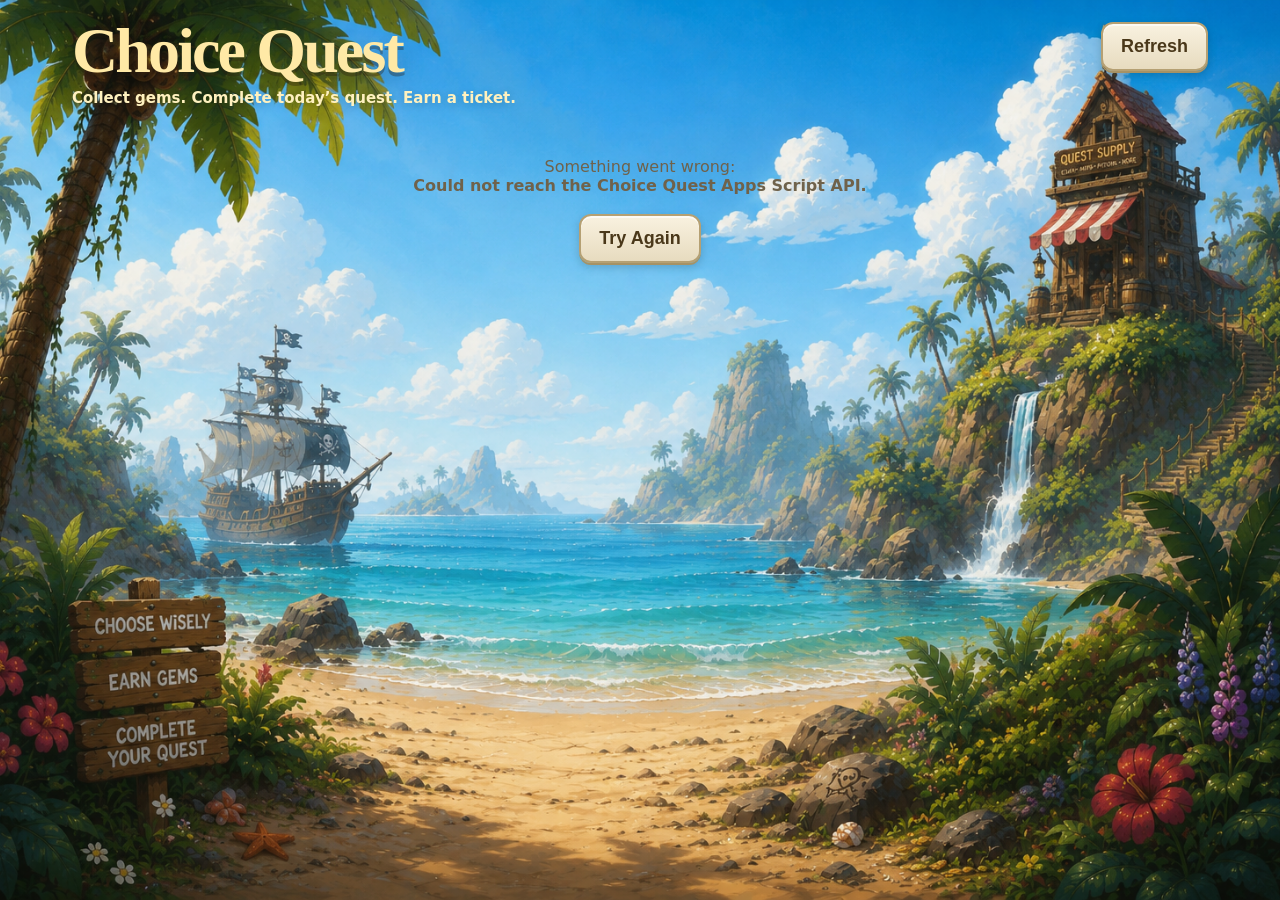
==== index.html @ 32f028f6 "Add files via upload" ====
<!doctype html>
<html lang="en">
<head>
  <meta charset="utf-8">
  <meta name="viewport" content="width=device-width, initial-scale=1, viewport-fit=cover">
  <meta name="theme-color" content="#0f2747">
  <title>Choice Quest</title>
  <link rel="stylesheet" href="css/styles.css">
</head>
<body>
  <div class="background" aria-hidden="true">
    <img src="assets/backgrounds/pirate-background.png" alt="">
  </div>

  <div class="app">
    <header>
      <div>
        <h1>Choice Quest</h1>
        <div class="subtitle" id="subtitle">Collect gems. Complete today’s quest. Earn a ticket.</div>
      </div>
      <div class="header-actions">
        <button class="ghost" type="button" onclick="refresh()">Refresh</button>
      </div>
    </header>

    <main id="root" class="loading">Loading quests...</main>
  </div>

  <div id="celebrate" class="celebrate"></div>

  <script src="js/config.js"></script>
  <script src="js/app.js"></script>
</body>
</html>
---- css/styles.css ----
/**
   * Choice Quest
   * Version: 2.0
   * File: Styles.html
   */

  :root {
    --parchment:#f5e7c7;
    --parchment-light:#fff4d6;
    --parchment-deep:#d6b982;
    --forest:#183b2b;
    --forest-2:#24573f;
    --moss:#5f7f3f;
    --ink:#1f2a1f;
    --muted:#6f624b;
    --card:#fff5d8;
    --card-dark:#2c2118;
    --line:rgba(80,54,28,.22);
    --shadow:0 20px 45px rgba(37,26,14,.22);
    --wood:#5c3218;
    --wood-2:#8a5228;
    --wood-light:#b77a3b;
    --gold:#f4b63f;
    --gold-dark:#a35c12;
    --ruby:#dc2626;
    --sapphire:#2563eb;
    --emerald:#059669;
    --amethyst:#7c3aed;
    --topaz:#d97706;
    --rose:#be185d;
    --white:#fffaf0;
    --toast-bg:#183b2b;
  }

  * { box-sizing:border-box; }
  html, body { min-height:100%; }
  body {
    margin:0;
    font-family: ui-rounded, system-ui, -apple-system, BlinkMacSystemFont, "Segoe UI", sans-serif;
    color:var(--ink);
    background:#000;
  }


  
.background{
  position:fixed;
  inset:0;
  z-index:-100;
  overflow:hidden;
}
.background img{
  width:100%;
  height:100%;
  object-fit:cover;
  display:block;
}

.app { max-width:1180px; margin:0 auto; padding:22px; position:relative; }
  header { display:flex; justify-content:space-between; align-items:flex-start; gap:14px; margin-bottom:18px; }
  .header-actions { display:flex; gap:10px; flex-wrap:wrap; justify-content:flex-end; }

  h1 {
    margin:0;
    font-family: Georgia, "Times New Roman", serif;
    font-size:clamp(38px, 5vw, 68px);
    letter-spacing:-.045em;
    line-height:.92;
    color:#ffe9a6;
    text-shadow:0 4px 0 rgba(37,26,14,.34), 0 9px 25px rgba(0,0,0,.22);
  }
  h2 { margin:0; font-size:clamp(30px, 4vw, 46px); letter-spacing:-.03em; color:#24160d; font-family:Georgia, "Times New Roman", serif; font-weight:950; }
  h3 { margin:10px 0 4px; font-size:20px; }

  .subtitle { margin-top:8px; color:#fff1bf; font-size:15px; font-weight:700; text-shadow:0 2px 10px rgba(0,0,0,.22); }
  .links { color:#ffeec0; font-size:13px; line-height:1.4; max-width:520px; }
  .links code { background:rgba(255,244,214,.2); padding:2px 5px; border-radius:6px; color:#fff6d7; }

  .grid { display:grid; grid-template-columns:repeat(auto-fit, minmax(310px, 1fr)); gap:18px; align-items:start; }
  .kid-card, .panel {
    position:relative;
    background:linear-gradient(180deg, rgba(255,250,240,.96), rgba(245,231,199,.96));
    border:2px solid rgba(92,50,24,.24);
    border-radius:32px;
    padding:20px;
    box-shadow:var(--shadow);
    overflow:hidden;
  }
  .kid-card:before {
    content:"";
    position:absolute;
    inset:0 0 auto 0;
    height:12px;
    background:#0f2747;
    opacity:.95;
  }
  .kid-card[data-child="Colton"]:before{background:#7a3f56;}
  .kid-card:after {
    content:"";
    position:absolute;
    inset:12px 0 auto 0;
    height:4px;
    background:rgba(92,50,24,.18);
  }

  .kid-top { display:flex; justify-content:space-between; align-items:flex-start; gap:12px; margin-top:8px; }
  .ticket-pill, .saving-badge {
    white-space:nowrap;
    background:linear-gradient(180deg,#fff4c4,#f0c65c);
    border:2px solid rgba(111,66,18,.28);
    border-radius:999px;
    padding:10px 13px;
    font-weight:950;
    font-size:18px;
    color:#4b2508;
    box-shadow:inset 0 2px 0 rgba(255,255,255,.55), 0 6px 18px rgba(88,49,16,.16);
  }
  .saving-badge { display:none; font-size:12px; color:var(--muted); padding:7px 10px; margin-top:8px; background:var(--parchment-light); }
  .kid-card.saving .saving-badge, .loading-card .saving-badge { display:inline-block; }

  .treasure-stage { display:flex; justify-content:center; align-items:flex-end; margin:16px 0 10px; min-height:310px; }
  .chest-area { position:relative; width:270px; height:300px; }

  .chest-lid {
    position:absolute;
    left:31px; top:68px;
    width:208px; height:96px;
    border-radius:18px 18px 10px 10px;
    background:
      linear-gradient(90deg, transparent 0 14%, rgba(255,236,142,.72) 14% 19%, transparent 19% 81%, rgba(255,236,142,.62) 81% 86%, transparent 86%),
      repeating-linear-gradient(180deg, rgba(255,255,255,.10) 0 2px, transparent 2px 18px),
      linear-gradient(180deg,#7a421d 0%, #57270f 68%, #2b1208 100%);
    border:6px solid rgba(55,28,12,.76);
    border-bottom-width:8px;
    box-shadow:inset 0 12px 16px rgba(255,255,255,.16), inset 0 -18px 26px rgba(0,0,0,.3), 0 10px 18px rgba(55,28,12,.18);
    z-index:2;
    transform:perspective(260px) rotateX(52deg);
    transform-origin:50% 100%;
  }
  .chest-lid:before {
    content:"";
    position:absolute;
    left:0; right:0; top:15px;
    height:15px;
    background:linear-gradient(90deg,#af681d,#ffe28d 45%,#c27a22);
    border-top:2px solid rgba(255,255,255,.3);
    border-bottom:3px solid rgba(60,28,10,.35);
  }
  .chest-lid:after {
    content:"";
    position:absolute;
    left:50%; top:-15px;
    width:38px; height:34px;
    transform:translateX(-50%);
    border-radius:10px 10px 7px 7px;
    background:linear-gradient(180deg,#fff0a7,#d48a24 70%,#89440f);
    border:3px solid rgba(80,37,11,.42);
    box-shadow:inset 6px 0 9px rgba(255,255,255,.28);
  }
  .chest-band { display:none; }

  .chest {
    position:absolute;
    left:20px; top:130px;
    width:230px; height:142px;
    border:7px solid rgba(55,28,12,.72);
    border-radius:14px 14px 30px 30px;
    background:
      linear-gradient(90deg, transparent 0 12%, rgba(255,216,92,.95) 12% 17%, transparent 17% 83%, rgba(255,216,92,.88) 83% 88%, transparent 88%),
      repeating-linear-gradient(180deg, rgba(255,255,255,.13) 0 2px, transparent 2px 24px),
      linear-gradient(135deg,#a9622d,#653013 62%,#3b1b0c);
    overflow:hidden;
    box-shadow:inset 16px 0 22px rgba(255,255,255,.11), inset -18px 0 24px rgba(0,0,0,.18), 0 18px 28px rgba(55,28,12,.24);
    z-index:5;
    transition:filter .3s ease, transform .3s ease;
  }
  .chest:before {
    content:"";
    position:absolute;
    left:0; right:0; top:0;
    height:32px;
    background:linear-gradient(180deg,#ffe08a,#d58a24 70%,#8f4613);
    border-bottom:4px solid rgba(55,28,12,.45);
    z-index:12;
  }
  .chest:after {
    content:"";
    position:absolute;
    left:8px; right:8px; top:34px;
    height:30px;
    border-radius:0 0 50% 50%;
    background:linear-gradient(180deg,rgba(31,13,5,.6),rgba(31,13,5,0));
    z-index:6;
    pointer-events:none;
  }
  .chest-lock {
    position:absolute;
    left:50%; top:18px;
    width:42px; height:46px;
    transform:translateX(-50%);
    clip-path:polygon(50% 0, 93% 20%, 84% 86%, 50% 100%, 16% 86%, 7% 20%);
    background:linear-gradient(180deg,#fff1a8,#d99424 70%,#8c4a12);
    border:0;
    z-index:15;
    box-shadow:0 5px 12px rgba(0,0,0,.18), inset 6px 0 10px rgba(255,255,255,.25);
  }
  .chest-lock:before {
    content:"";
    position:absolute;
    inset:4px;
    clip-path:inherit;
    border:2px solid rgba(86,39,9,.42);
  }
  .chest-lock:after {
    content:"";
    position:absolute;
    left:50%; top:16px;
    width:8px; height:14px;
    transform:translateX(-50%);
    border-radius:999px;
    background:#4b210a;
  }

  .kid-card.celebrating .chest { filter:drop-shadow(0 0 28px rgba(244,182,63,.9)); animation:chestBounce .8s ease both; }
  .kid-card.emptying .chest { animation:tipChest 1.05s ease-in-out both; }
  .chest-shine {
    position:absolute;
    left:24px; top:48px;
    width:24px; height:72px;
    border-radius:999px;
    background:rgba(255,255,255,.12);
    filter:blur(.3px);
    z-index:11;
  }
  .chest-fill-line { position:absolute; left:0; right:0; bottom:22px; border-top:2px dashed rgba(255,255,255,.14); z-index:7; }
  .shelf {
    position:absolute;
    left:0; right:0; bottom:2px;
    height:30px;
    border-radius:999px;
    background:linear-gradient(180deg,var(--wood-light),var(--wood-2) 45%,var(--wood));
    box-shadow:0 12px 20px rgba(59,32,13,.26);
    z-index:1;
  }
  .shelf:after { content:""; position:absolute; left:20px; right:20px; top:7px; height:4px; border-radius:999px; background:rgba(255,255,255,.2); }

  .gem {
    position:absolute;
    width:40px; height:42px;
    clip-path:polygon(50% 0%, 86% 18%, 96% 47%, 50% 100%, 4% 47%, 14% 18%);
    background:
      linear-gradient(120deg, rgba(255,255,255,.82) 0 13%, transparent 14%),
      linear-gradient(155deg, transparent 0 31%, rgba(255,255,255,.36) 32% 36%, transparent 37%),
      linear-gradient(25deg, transparent 0 46%, rgba(0,0,0,.16) 47% 54%, transparent 55%),
      radial-gradient(circle at 35% 25%, rgba(255,255,255,.68), transparent 24%),
      linear-gradient(135deg, color-mix(in srgb, var(--gem-color), white 35%), var(--gem-color) 48%, color-mix(in srgb, var(--gem-color), black 32%));
    box-shadow:inset -9px -10px 13px rgba(0,0,0,.2), inset 8px 8px 12px rgba(255,255,255,.42), 0 4px 8px rgba(0,0,0,.24);
    z-index:10;
    transform:rotate(var(--gem-rotate, 0deg));
    transform-origin:50% 58%;
    transition: opacity .18s ease, transform .18s ease;
  }
  .gem.drop { animation:drop .58s cubic-bezier(.2,1.5,.45,1) both; }
  .kid-card.emptying .gem { animation:rollOut 1s ease-in forwards; }
  .gem-facet { position:absolute; display:block; background:rgba(255,255,255,.38); pointer-events:none; }
  .gem-facet-a { left:19px; top:4px; width:2px; height:34px; transform:rotate(16deg); }
  .gem-facet-b { left:7px; top:18px; width:27px; height:2px; transform:rotate(-10deg); }
  .gem-facet-c { left:13px; top:8px; width:2px; height:32px; transform:rotate(-22deg); background:rgba(0,0,0,.12); }

  .meter { text-align:center; margin-top:0; }
  .big-progress { font-size:28px; font-weight:950; letter-spacing:-.02em; color:#2f1a0d; }
  .hint { color:var(--muted); font-size:15px; margin-top:4px; min-height:22px; }
  .quest-rewards { margin-top:10px; color:#70501f; font-size:12px; text-transform:uppercase; letter-spacing:.16em; font-weight:950; }

  .buttons { display:grid; grid-template-columns:1fr 1fr; gap:10px; margin-top:16px; }
  button { border:0; border-radius:18px; padding:17px 12px; font-size:18px; font-weight:950; color:#20150b; cursor:pointer; box-shadow:0 7px 16px rgba(52,32,14,.18); transition:transform .08s ease, opacity .15s ease, box-shadow .15s ease; }
  button:active { transform:scale(.97); box-shadow:0 3px 8px rgba(52,32,14,.14); }
  button:disabled { opacity:.55; cursor:wait; }
  .good { background:linear-gradient(180deg,#b7e7c5,#3f8f63); }
  .bonus { background:linear-gradient(180deg,#f7d978,#cf8a1b); }
  .oops { background:linear-gradient(180deg,#f8c0c8,#d86b84); }
  .undo { background:linear-gradient(180deg,#d7cef8,#7d63d8); }
  .ghost {
  background: linear-gradient(180deg, rgb(249, 242, 224) 0%, rgb(231, 219, 191) 100%);
  color: rgb(74, 56, 26);
  border: 2px solid rgb(181, 160, 115);
  border-radius: 12px;
  font-family: Inter, Arial, sans-serif;
  font-size: 18px;
  font-weight: 900;
  padding: 12px 18px;
  box-shadow: inset 0 2px 0 rgba(255,255,255,.65), 0 2px 0 rgb(166,146,101), 0 4px 10px rgba(0,0,0,.18);
  transition: transform .06s ease, filter .12s ease, box-shadow .12s ease;
}

  .loading, .error { padding:32px; text-align:center; color:var(--muted); }
  .loading-content { padding:0; text-align:initial; color:inherit; }
  .loading-card { opacity:.84; }
  .loading-card .chest { background:linear-gradient(90deg,rgba(255,244,214,.52),rgba(92,50,24,.24)); }
  body.is-loading .header-actions button { opacity:.7; }
  .toast {
    position:fixed;
    left:50%; bottom:20px;
    transform:translateX(-50%);
    display:none;
    background:var(--toast-bg);
    color:#fff7d6;
    padding:12px 16px;
    border-radius:999px;
    font-weight:800;
    z-index:200;
    box-shadow:0 10px 28px rgba(0,0,0,.18);
  }

  .celebrate {
    display:none; position:fixed; inset:0; pointer-events:none; align-items:center; justify-content:center; text-align:center;
    color:#3c210c; background:radial-gradient(circle, rgba(255,244,214,.94), rgba(23,54,37,.28)); z-index:99;
  }
  .celebrate.show { display:flex; animation:celebrateFade 6s ease-in-out forwards; }
  .celebrate-card { background:linear-gradient(180deg,rgba(255,250,240,.94),rgba(245,231,199,.94)); border:4px solid rgba(244,182,63,.48); border-radius:34px; padding:28px 34px; box-shadow:0 28px 80px rgba(55,28,12,.28); }
  .celebrate-kicker { font-size:22px; font-weight:950; color:var(--forest); margin-bottom:8px; text-transform:uppercase; letter-spacing:.14em; }
  .celebrate-title { font-family:Georgia, "Times New Roman", serif; font-size:clamp(42px, 7vw, 86px); font-weight:950; line-height:.95; letter-spacing:-.04em; color:#5a2c0e; }
  .gold-ticket { display:inline-block; margin-top:18px; background:linear-gradient(135deg,#fff2a8,var(--gold)); border:3px dashed rgba(124,45,18,.48); border-radius:16px; padding:14px 28px; font-size:clamp(28px, 4vw, 48px); font-weight:950; transform:rotate(-2deg); animation:ticketPop 6s ease-in-out both; }
  .confetti { position:fixed; top:-18px; width:10px; height:18px; border-radius:3px; animation:fall 2.8s linear forwards; z-index:100; pointer-events:none; }

  @keyframes drop { 0% { transform:translateY(-210px) scale(.72) rotate(calc(var(--gem-rotate, 0deg) - 18deg)); opacity:.35; } 70% { transform:translateY(7px) scale(1.06) rotate(calc(var(--gem-rotate, 0deg) + 7deg)); opacity:1; } 100% { transform:translateY(0) scale(1) rotate(var(--gem-rotate, 0deg)); opacity:1; } }
  @keyframes chestBounce { 0%{transform:scale(1)} 38%{transform:scale(1.035)} 100%{transform:scale(1)} }
  @keyframes tipChest { 0%{transform:rotate(0)} 45%{transform:rotate(-7deg) translateX(-6px)} 100%{transform:rotate(0)} }
  @keyframes rollOut { to { transform:translate(132px, 76px) rotate(460deg) scale(.75); opacity:0; } }
  @keyframes celebrateFade { 0%{opacity:0; transform:scale(.92)} 10%{opacity:1; transform:scale(1)} 82%{opacity:1} 100%{opacity:0; transform:scale(.98)} }
  @keyframes ticketPop { 0%,12%{transform:translateY(20px) scale(.72) rotate(-8deg); opacity:0} 22%,82%{transform:translateY(0) scale(1) rotate(-2deg); opacity:1} 100%{transform:translateY(-8px) scale(.96) rotate(2deg); opacity:0} }
  @keyframes fall { to { transform:translateY(105vh) rotate(620deg); opacity:.9; } }

  body.dakboard {
    background:
  linear-gradient(rgba(255,255,255,.10), rgba(255,255,255,.10)),
  url("https://raw.githubusercontent.com/azieli02/Behavior-Tracker/main/Pirate%20Image%20Sample.PNG")
  center center / cover no-repeat fixed;
    overflow:hidden;
  }
  body.dakboard .app { max-width:1500px; padding:34px; }
  body.dakboard header { justify-content:center; text-align:center; margin-bottom:20px; }
  body.dakboard h1 { font-size:clamp(54px, 5.6vw, 96px); }
  body.dakboard .subtitle { font-size:24px; color:#fff1bf; }
  body.dakboard .grid { grid-template-columns:repeat(2, minmax(420px, 1fr)); gap:28px; }
  body.dakboard .kid-card { text-align:center; padding:34px; border-radius:42px; }
  body.dakboard h2 { font-size:clamp(54px, 5vw, 88px); }
  body.dakboard .treasure-stage { min-height:420px; }
  body.dakboard .chest-area { transform:scale(1.34); transform-origin:center bottom; }
  body.dakboard .big-progress { font-size:48px; }
  body.dakboard .hint { font-size:26px; }
  body.dakboard .quest-rewards { font-size:16px; }
  body.dakboard .ticket-pill { font-size:34px; padding:15px 20px; }
  body.dakboard .parent-only { display:none !important; }

  @media (max-width:840px) {
    body {
      background:#000;
    }
    .app { padding:14px; }
    header { align-items:stretch; flex-direction:column; }
    .header-actions { justify-content:flex-start; }
    .kid-top { flex-direction:column; }
    .ticket-pill { align-self:flex-start; }
    .treasure-stage { min-height:285px; }
    .chest-area { transform:scale(.92); transform-origin:center bottom; }
  }

/* GitHub Pages: avoid browser default overflow around the full-screen background. */
html, body { width:100%; min-height:100%; }
.background { background:#000; }
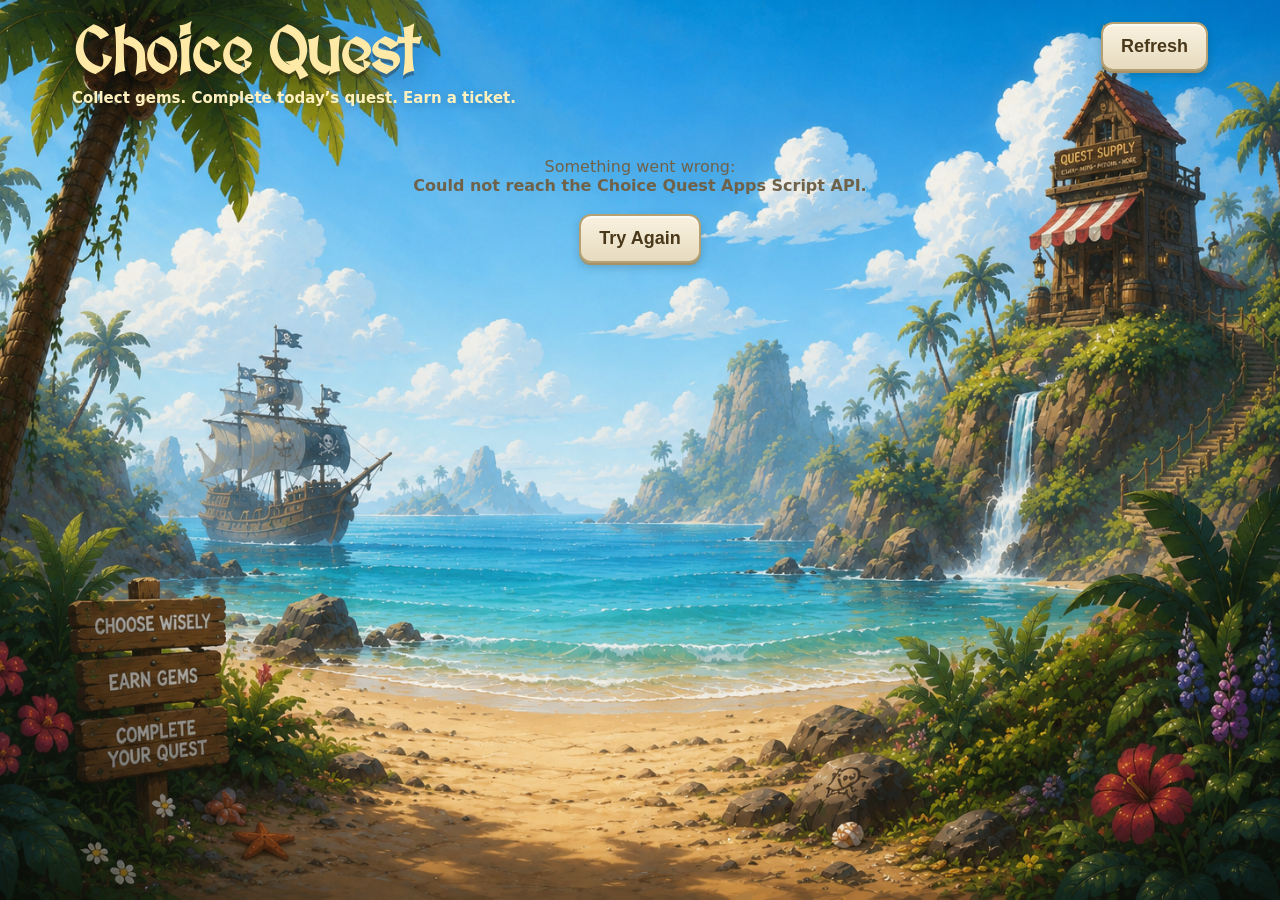
==== commit eb841076: "Update index.html" ====
--- a/index.html
+++ b/index.html
@@ -5,6 +5,15 @@
   <meta name="viewport" content="width=device-width, initial-scale=1, viewport-fit=cover">
   <meta name="theme-color" content="#0f2747">
   <title>Choice Quest</title>
+<link
+  rel="icon"
+  type="image/png"
+  href="assets/gems/Choice-Quest-Gem-Yellow.PNG"
+>
+<link
+  rel="apple-touch-icon"
+  href="assets/gems/Choice-Quest-Gem-Yellow.PNG"
+>
   <link rel="stylesheet" href="css/styles.css">
 </head>
 <body>
@@ -19,7 +28,7 @@
         <div class="subtitle" id="subtitle">Collect gems. Complete today’s quest. Earn a ticket.</div>
       </div>
       <div class="header-actions">
-        <button class="ghost" type="button" onclick="refresh()">Refresh</button>
+        <button class="ghost" type="button" onclick="hardRefresh()">Refresh</button>
       </div>
     </header>
 
@@ -29,6 +38,8 @@
   <div id="celebrate" class="celebrate"></div>
 
   <script src="js/config.js"></script>
+  <script src="js/constants.js"></script>
+  <script src="js/treasure.js"></script>
   <script src="js/app.js"></script>
 </body>
 </html>
--- a/css/styles.css
+++ b/css/styles.css
@@ -3,6 +3,7 @@
    * Version: 2.0
    * File: Styles.html
    */
+@import url('https://fonts.googleapis.com/css2?family=MedievalSharp&display=swap');
 
   :root {
     --parchment:#f5e7c7;
@@ -62,14 +63,20 @@
 
   h1 {
     margin:0;
-    font-family: Georgia, "Times New Roman", serif;
+    font-family: "MedievalSharp", cursive;
     font-size:clamp(38px, 5vw, 68px);
     letter-spacing:-.045em;
     line-height:.92;
     color:#ffe9a6;
     text-shadow:0 4px 0 rgba(37,26,14,.34), 0 9px 25px rgba(0,0,0,.22);
   }
-  h2 { margin:0; font-size:clamp(30px, 4vw, 46px); letter-spacing:-.03em; color:#24160d; font-family:Georgia, "Times New Roman", serif; font-weight:950; }
+  h2 { margin:0; 
+      font-family: "MedievalSharp", cursive; 
+      font-size:clamp(30px, 4vw, 46px);
+      letter-spacing:-.03em; 
+      color:#24160d;
+      font-weight:950; }
+
   h3 { margin:10px 0 4px; font-size:20px; }
 
   .subtitle { margin-top:8px; color:#fff1bf; font-size:15px; font-weight:700; text-shadow:0 2px 10px rgba(0,0,0,.22); }
@@ -118,154 +125,63 @@
   .saving-badge { display:none; font-size:12px; color:var(--muted); padding:7px 10px; margin-top:8px; background:var(--parchment-light); }
   .kid-card.saving .saving-badge, .loading-card .saving-badge { display:inline-block; }
 
-  .treasure-stage { display:flex; justify-content:center; align-items:flex-end; margin:16px 0 10px; min-height:310px; }
-  .chest-area { position:relative; width:270px; height:300px; }
-
-  .chest-lid {
-    position:absolute;
-    left:31px; top:68px;
-    width:208px; height:96px;
-    border-radius:18px 18px 10px 10px;
-    background:
-      linear-gradient(90deg, transparent 0 14%, rgba(255,236,142,.72) 14% 19%, transparent 19% 81%, rgba(255,236,142,.62) 81% 86%, transparent 86%),
-      repeating-linear-gradient(180deg, rgba(255,255,255,.10) 0 2px, transparent 2px 18px),
-      linear-gradient(180deg,#7a421d 0%, #57270f 68%, #2b1208 100%);
-    border:6px solid rgba(55,28,12,.76);
-    border-bottom-width:8px;
-    box-shadow:inset 0 12px 16px rgba(255,255,255,.16), inset 0 -18px 26px rgba(0,0,0,.3), 0 10px 18px rgba(55,28,12,.18);
+  .treasure-stage {
+    display:flex;
+    justify-content:center;
+    align-items:center;
+    margin:8px 0 4px;
+    min-height:310px;
+  }
+  .treasure-art {
+    position:relative;
+    width:min(390px, 92%);
+    aspect-ratio:1 / 1;
+    isolation:isolate;
+  }
+  .treasure-chest-image,
+  .treasure-chest-foreground {
+    position:absolute;
+    inset:0;
+    width:100%;
+    height:100%;
+    object-fit:contain;
+    pointer-events:none;
+  }
+  .treasure-chest-image { z-index:1; }
+  .treasure-gem-layer {
+    position:absolute;
+    inset:0;
     z-index:2;
-    transform:perspective(260px) rotateX(52deg);
-    transform-origin:50% 100%;
-  }
-  .chest-lid:before {
-    content:"";
-    position:absolute;
-    left:0; right:0; top:15px;
-    height:15px;
-    background:linear-gradient(90deg,#af681d,#ffe28d 45%,#c27a22);
-    border-top:2px solid rgba(255,255,255,.3);
-    border-bottom:3px solid rgba(60,28,10,.35);
-  }
-  .chest-lid:after {
-    content:"";
-    position:absolute;
-    left:50%; top:-15px;
-    width:38px; height:34px;
-    transform:translateX(-50%);
-    border-radius:10px 10px 7px 7px;
-    background:linear-gradient(180deg,#fff0a7,#d48a24 70%,#89440f);
-    border:3px solid rgba(80,37,11,.42);
-    box-shadow:inset 6px 0 9px rgba(255,255,255,.28);
-  }
-  .chest-band { display:none; }
-
-  .chest {
-    position:absolute;
-    left:20px; top:130px;
-    width:230px; height:142px;
-    border:7px solid rgba(55,28,12,.72);
-    border-radius:14px 14px 30px 30px;
-    background:
-      linear-gradient(90deg, transparent 0 12%, rgba(255,216,92,.95) 12% 17%, transparent 17% 83%, rgba(255,216,92,.88) 83% 88%, transparent 88%),
-      repeating-linear-gradient(180deg, rgba(255,255,255,.13) 0 2px, transparent 2px 24px),
-      linear-gradient(135deg,#a9622d,#653013 62%,#3b1b0c);
-    overflow:hidden;
-    box-shadow:inset 16px 0 22px rgba(255,255,255,.11), inset -18px 0 24px rgba(0,0,0,.18), 0 18px 28px rgba(55,28,12,.24);
-    z-index:5;
-    transition:filter .3s ease, transform .3s ease;
-  }
-  .chest:before {
-    content:"";
-    position:absolute;
-    left:0; right:0; top:0;
-    height:32px;
-    background:linear-gradient(180deg,#ffe08a,#d58a24 70%,#8f4613);
-    border-bottom:4px solid rgba(55,28,12,.45);
-    z-index:12;
-  }
-  .chest:after {
-    content:"";
-    position:absolute;
-    left:8px; right:8px; top:34px;
-    height:30px;
-    border-radius:0 0 50% 50%;
-    background:linear-gradient(180deg,rgba(31,13,5,.6),rgba(31,13,5,0));
-    z-index:6;
+    overflow:visible;
     pointer-events:none;
   }
-  .chest-lock {
-    position:absolute;
-    left:50%; top:18px;
-    width:42px; height:46px;
-    transform:translateX(-50%);
-    clip-path:polygon(50% 0, 93% 20%, 84% 86%, 50% 100%, 16% 86%, 7% 20%);
-    background:linear-gradient(180deg,#fff1a8,#d99424 70%,#8c4a12);
-    border:0;
-    z-index:15;
-    box-shadow:0 5px 12px rgba(0,0,0,.18), inset 6px 0 10px rgba(255,255,255,.25);
-  }
-  .chest-lock:before {
-    content:"";
-    position:absolute;
-    inset:4px;
-    clip-path:inherit;
-    border:2px solid rgba(86,39,9,.42);
-  }
-  .chest-lock:after {
-    content:"";
-    position:absolute;
-    left:50%; top:16px;
-    width:8px; height:14px;
-    transform:translateX(-50%);
-    border-radius:999px;
-    background:#4b210a;
-  }
-
-  .kid-card.celebrating .chest { filter:drop-shadow(0 0 28px rgba(244,182,63,.9)); animation:chestBounce .8s ease both; }
-  .kid-card.emptying .chest { animation:tipChest 1.05s ease-in-out both; }
-  .chest-shine {
-    position:absolute;
-    left:24px; top:48px;
-    width:24px; height:72px;
-    border-radius:999px;
-    background:rgba(255,255,255,.12);
-    filter:blur(.3px);
-    z-index:11;
-  }
-  .chest-fill-line { position:absolute; left:0; right:0; bottom:22px; border-top:2px dashed rgba(255,255,255,.14); z-index:7; }
-  .shelf {
-    position:absolute;
-    left:0; right:0; bottom:2px;
-    height:30px;
-    border-radius:999px;
-    background:linear-gradient(180deg,var(--wood-light),var(--wood-2) 45%,var(--wood));
-    box-shadow:0 12px 20px rgba(59,32,13,.26);
-    z-index:1;
-  }
-  .shelf:after { content:""; position:absolute; left:20px; right:20px; top:7px; height:4px; border-radius:999px; background:rgba(255,255,255,.2); }
-
-  .gem {
-    position:absolute;
-    width:40px; height:42px;
-    clip-path:polygon(50% 0%, 86% 18%, 96% 47%, 50% 100%, 4% 47%, 14% 18%);
-    background:
-      linear-gradient(120deg, rgba(255,255,255,.82) 0 13%, transparent 14%),
-      linear-gradient(155deg, transparent 0 31%, rgba(255,255,255,.36) 32% 36%, transparent 37%),
-      linear-gradient(25deg, transparent 0 46%, rgba(0,0,0,.16) 47% 54%, transparent 55%),
-      radial-gradient(circle at 35% 25%, rgba(255,255,255,.68), transparent 24%),
-      linear-gradient(135deg, color-mix(in srgb, var(--gem-color), white 35%), var(--gem-color) 48%, color-mix(in srgb, var(--gem-color), black 32%));
-    box-shadow:inset -9px -10px 13px rgba(0,0,0,.2), inset 8px 8px 12px rgba(255,255,255,.42), 0 4px 8px rgba(0,0,0,.24);
-    z-index:10;
-    transform:rotate(var(--gem-rotate, 0deg));
-    transform-origin:50% 58%;
-    transition: opacity .18s ease, transform .18s ease;
-  }
-  .gem.drop { animation:drop .58s cubic-bezier(.2,1.5,.45,1) both; }
-  .kid-card.emptying .gem { animation:rollOut 1s ease-in forwards; }
-  .gem-facet { position:absolute; display:block; background:rgba(255,255,255,.38); pointer-events:none; }
-  .gem-facet-a { left:19px; top:4px; width:2px; height:34px; transform:rotate(16deg); }
-  .gem-facet-b { left:7px; top:18px; width:27px; height:2px; transform:rotate(-10deg); }
-  .gem-facet-c { left:13px; top:8px; width:2px; height:32px; transform:rotate(-22deg); background:rgba(0,0,0,.12); }
+  .treasure-chest-foreground {
+    z-index:3;
+    background:url('../assets/treasure/Choice-Quest-Treasure-Chest.PNG') center / contain no-repeat;
+    clip-path:inset(48.2% 0 0 0);
+  }
+  .treasure-gem {
+    position:absolute;
+    left:var(--slot-x);
+    top:var(--slot-y);
+    width:17.825%;
+    height:auto;
+    transform:translate(-50%, -50%) rotate(var(--gem-rotation)) scale(var(--gem-scale));
+    transform-origin:50% 60%;
+    filter:drop-shadow(0 3px 3px rgba(0,0,0,.28));
+    pointer-events:none;
+  }
+  .treasure-gem-drop {
+    animation:treasureGemDrop .46s cubic-bezier(.42,0,.72,1) both;
+  }
+  .loading-treasure { opacity:.55; }
+  .kid-card.celebrating .treasure-art {
+    filter:drop-shadow(0 0 22px rgba(244,182,63,.8));
+  }
+  .kid-card.emptying .treasure-gem {
+    opacity:0;
+    transition:opacity .3s ease;
+  }
 
   .meter { text-align:center; margin-top:0; }
   .big-progress { font-size:28px; font-weight:950; letter-spacing:-.02em; color:#2f1a0d; }
@@ -323,7 +239,11 @@
   .gold-ticket { display:inline-block; margin-top:18px; background:linear-gradient(135deg,#fff2a8,var(--gold)); border:3px dashed rgba(124,45,18,.48); border-radius:16px; padding:14px 28px; font-size:clamp(28px, 4vw, 48px); font-weight:950; transform:rotate(-2deg); animation:ticketPop 6s ease-in-out both; }
   .confetti { position:fixed; top:-18px; width:10px; height:18px; border-radius:3px; animation:fall 2.8s linear forwards; z-index:100; pointer-events:none; }
 
-  @keyframes drop { 0% { transform:translateY(-210px) scale(.72) rotate(calc(var(--gem-rotate, 0deg) - 18deg)); opacity:.35; } 70% { transform:translateY(7px) scale(1.06) rotate(calc(var(--gem-rotate, 0deg) + 7deg)); opacity:1; } 100% { transform:translateY(0) scale(1) rotate(var(--gem-rotate, 0deg)); opacity:1; } }
+  @keyframes treasureGemDrop {
+    0% { left:var(--drop-x); top:var(--drop-y); opacity:.15; transform:translate(-50%, -50%) rotate(var(--gem-rotation)) scale(calc(var(--gem-scale) * .82)); }
+    88% { opacity:1; }
+    100% { left:var(--slot-x); top:var(--slot-y); opacity:1; transform:translate(-50%, -50%) rotate(var(--gem-rotation)) scale(var(--gem-scale)); }
+  }
   @keyframes chestBounce { 0%{transform:scale(1)} 38%{transform:scale(1.035)} 100%{transform:scale(1)} }
   @keyframes tipChest { 0%{transform:rotate(0)} 45%{transform:rotate(-7deg) translateX(-6px)} 100%{transform:rotate(0)} }
   @keyframes rollOut { to { transform:translate(132px, 76px) rotate(460deg) scale(.75); opacity:0; } }
@@ -333,11 +253,11 @@
 
   body.dakboard {
     background:
-  linear-gradient(rgba(255,255,255,.10), rgba(255,255,255,.10)),
-  url("https://raw.githubusercontent.com/azieli02/Behavior-Tracker/main/Pirate%20Image%20Sample.PNG")
-  center center / cover no-repeat fixed;
-    overflow:hidden;
-  }
+      linear-gradient(rgba(255,255,255,.10), rgba(255,255,255,.10)),
+      url("assets/backgrounds/pirate-background.png")
+      center center / cover no-repeat fixed;
+    overflow: hidden;
+}
   body.dakboard .app { max-width:1500px; padding:34px; }
   body.dakboard header { justify-content:center; text-align:center; margin-bottom:20px; }
   body.dakboard h1 { font-size:clamp(54px, 5.6vw, 96px); }
@@ -346,7 +266,7 @@
   body.dakboard .kid-card { text-align:center; padding:34px; border-radius:42px; }
   body.dakboard h2 { font-size:clamp(54px, 5vw, 88px); }
   body.dakboard .treasure-stage { min-height:420px; }
-  body.dakboard .chest-area { transform:scale(1.34); transform-origin:center bottom; }
+  body.dakboard .treasure-art { width:min(470px, 94%); }
   body.dakboard .big-progress { font-size:48px; }
   body.dakboard .hint { font-size:26px; }
   body.dakboard .quest-rewards { font-size:16px; }
@@ -363,7 +283,7 @@
     .kid-top { flex-direction:column; }
     .ticket-pill { align-self:flex-start; }
     .treasure-stage { min-height:285px; }
-    .chest-area { transform:scale(.92); transform-origin:center bottom; }
+    .treasure-art { width:min(330px, 94%); }
   }
 
 /* GitHub Pages: avoid browser default overflow around the full-screen background. */
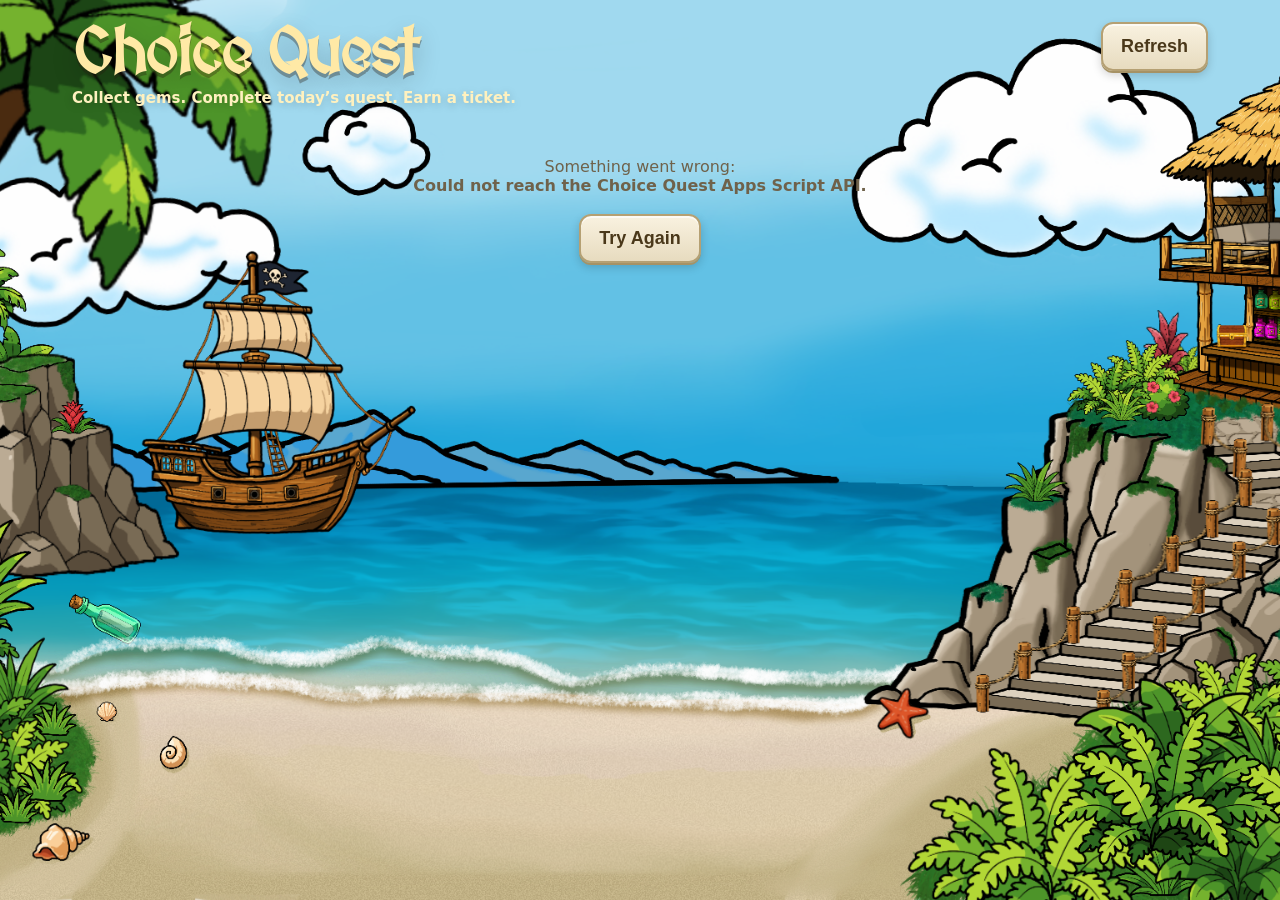
==== commit 909c293b: "Update index.html" ====
--- a/index.html
+++ b/index.html
@@ -14,11 +14,11 @@
   rel="apple-touch-icon"
   href="assets/gems/Choice-Quest-Gem-Yellow.PNG"
 >
-  <link rel="stylesheet" href="css/styles.css">
+  <link rel="stylesheet" href="css/styles.css?v=3">
 </head>
 <body>
   <div class="background" aria-hidden="true">
-    <img src="assets/backgrounds/pirate-background.png" alt="">
+    <img src="assets/backgrounds/Choice_Quest_Island_Background.png" alt="">
   </div>
 
   <div class="app">
@@ -40,6 +40,6 @@
   <script src="js/config.js"></script>
   <script src="js/constants.js"></script>
   <script src="js/treasure.js"></script>
-  <script src="js/app.js"></script>
+  <script src="js/app.js?v=3"></script>
 </body>
 </html>
--- a/css/styles.css
+++ b/css/styles.css
@@ -289,3 +289,17 @@
 /* GitHub Pages: avoid browser default overflow around the full-screen background. */
 html, body { width:100%; min-height:100%; }
 .background { background:#000; }
+
+/* Shared ticket artwork */
+.ticket-icon {
+  width:1.45em;
+  height:1em;
+  object-fit:contain;
+  vertical-align:-.13em;
+}
+.ticket-icon-large {
+  width:1.7em;
+  height:1.15em;
+  object-fit:contain;
+  vertical-align:middle;
+}
